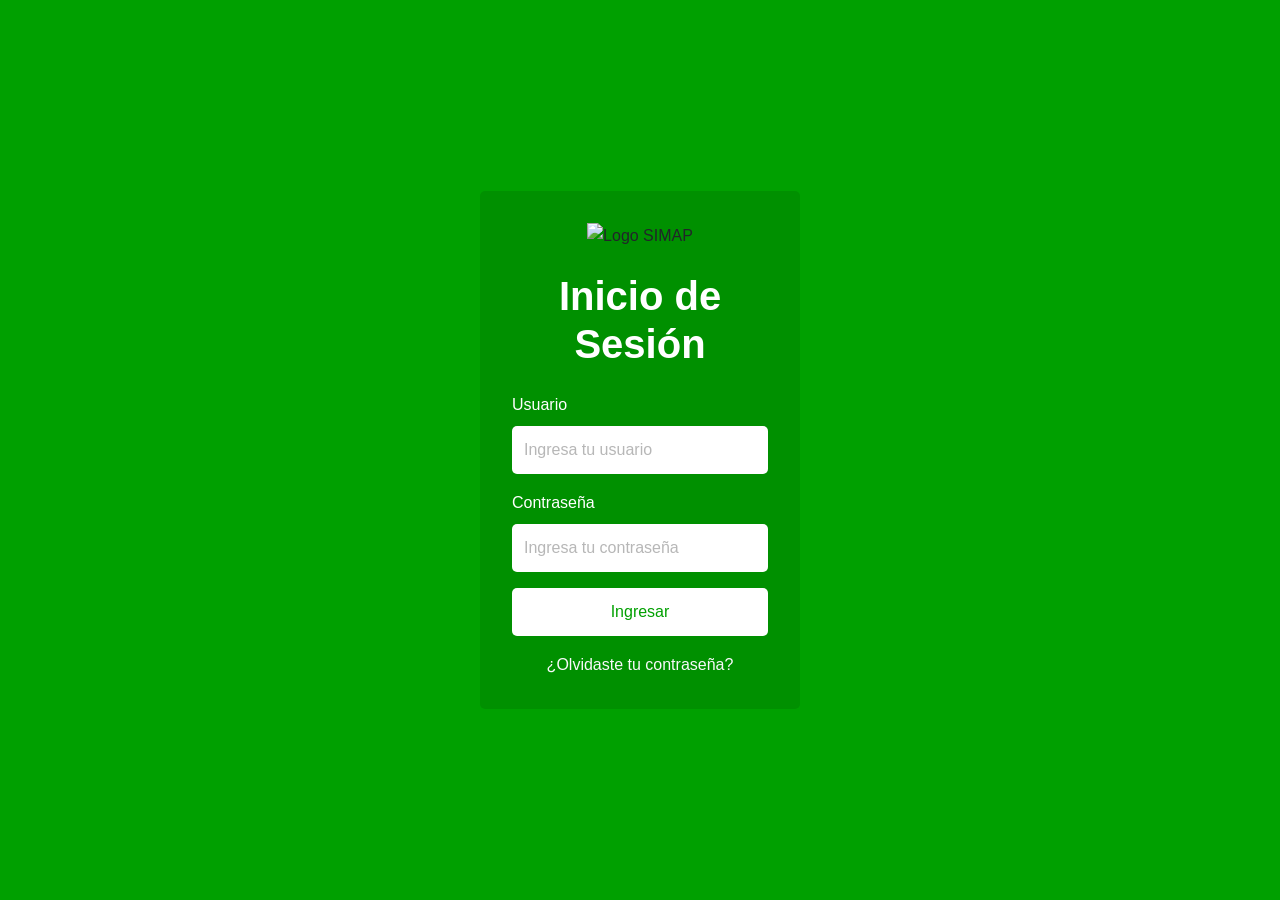
==== dashboard.html @ 45517e71 "Initial commit: SIMAP system structure with improved code" ====
<!DOCTYPE html>
<html lang="es">
<head>
    <meta charset="UTF-8">
    <meta name="viewport" content="width=device-width, initial-scale=1.0">
    <meta name="description" content="SIMAP - Dashboard de usuario">
    <title>SIMAP - Dashboard</title>

    <link href="https://cdn.jsdelivr.net/npm/bootstrap@5.3.3/dist/css/bootstrap.min.css" rel="stylesheet">
    <link rel="stylesheet" href="css/styles.css">
</head>
<body class="fondo-verde">
    <div class="container py-4">
        <div class="text-end mb-3">
            <button class="btn btn-light btn-sm" onclick="cerrarSesion()" title="Cerrar sesión">
                Cerrar sesión
            </button>
        </div>

        <div class="text-center mt-4">
            <img src="img/user.png" alt="Foto de perfil" class="perfil mb-3">

            <div class="info-box mt-4">
                <div class="mb-3">
                    <label for="grado" class="form-label">Grado</label>
                    <input type="text" id="grado" class="form-control" value="Capitán" readonly>
                </div>

                <div class="mb-3">
                    <label for="nombres" class="form-label">Nombres</label>
                    <input type="text" id="nombres" class="form-control" value="Sergio Peña" readonly>
                </div>

                <div class="mb-4">
                    <label for="cargo" class="form-label">Cargo</label>
                    <input type="text" id="cargo" class="form-control" value="Piloto" readonly>
                </div>
            </div>

            <div class="d-flex justify-content-center gap-3 flex-wrap">
                <a href="ordenes.html" class="btn btn-light" title="Ver órdenes de vuelo">
                    Órdenes de Vuelo
                </a>

                <a href="registros.html" class="btn btn-light" title="Ver registros de vuelo">
                    Registros de Vuelo
                </a>
            </div>
        </div>
    </div>

    <script src="js/app.js"></script>
</body>
</html>
---- css/styles.css ----
/* ========================= */
/* ESTILOS GENERALES */
/* ========================= */

:root {
    --color-primary: #00A000;
    --color-text-light: #ffffff;
    --color-text-dark: #000000;
    --border-radius: 5px;
    --transition: all 0.3s ease;
}

* {
    margin: 0;
    padding: 0;
    box-sizing: border-box;
}

body {
    font-family: 'Segoe UI', Tahoma, Geneva, Verdana, sans-serif;
    font-size: 1rem;
    line-height: 1.6;
}

/* ========================= */
/* COLORES Y FONDOS */
/* ========================= */

.fondo-verde {
    background-color: var(--color-primary);
    min-height: 100vh;
}

/* ========================= */
/* LOGIN BOX */
/* ========================= */

.login-box {
    width: 100%;
    max-width: 320px;
    padding: 2rem;
    background-color: rgba(0, 0, 0, 0.1);
    border-radius: var(--border-radius);
}

.logo {
    width: 100px;
    height: 100px;
    object-fit: contain;
}

.titulo {
    color: var(--color-text-light);
    margin-bottom: 1.5rem;
    font-weight: 600;
}

/* ========================= */
/* FORMULARIOS */
/* ========================= */

.form-label {
    color: var(--color-text-light);
    font-weight: 500;
    margin-bottom: 0.5rem;
}

.form-control {
    border: none;
    border-radius: var(--border-radius);
    padding: 0.75rem;
    background-color: var(--color-text-light);
    color: var(--color-text-dark);
    transition: var(--transition);
}

.form-control:focus {
    background-color: var(--color-text-light);
    color: var(--color-text-dark);
    box-shadow: 0 0 0 0.2rem rgba(0, 160, 0, 0.25);
    border-color: var(--color-primary);
}

.form-control::placeholder {
    color: #999;
    opacity: 0.7;
}

/* ========================= */
/* BOTONES */
/* ========================= */

.btn-light {
    background-color: var(--color-text-light);
    color: var(--color-primary);
    font-weight: 500;
    border: none;
    border-radius: var(--border-radius);
    padding: 0.75rem 1.5rem;
    transition: var(--transition);
    cursor: pointer;
}

.btn-light:hover {
    background-color: #f0f0f0;
    color: var(--color-primary);
    transform: translateY(-2px);
    box-shadow: 0 4px 8px rgba(0, 0, 0, 0.2);
}

.btn-light:active {
    transform: translateY(0);
}

/* ========================= */
/* PERFILES */
/* ========================= */

.perfil {
    width: 140px;
    height: 140px;
    border-radius: 50%;
    background-color: var(--color-text-light);
    object-fit: cover;
    border: 4px solid var(--color-text-light);
}

.mini-user {
    width: 50px;
    height: 50px;
    border-radius: 50%;
    background-color: var(--color-text-light);
    object-fit: cover;
}

/* ========================= */
/* INFO BOX */
/* ========================= */

.info-box {
    max-width: 350px;
    margin: 0 auto;
    padding: 2rem;
    background-color: rgba(0, 0, 0, 0.1);
    border-radius: var(--border-radius);
}

.info-box .form-label {
    color: var(--color-text-light);
    text-align: left;
    display: block;
    margin-bottom: 0.5rem;
}

.info-box .form-control {
    background-color: var(--color-text-light);
    color: var(--color-text-dark);
    border: none;
}

/* ========================= */
/* REGISTROS */
/* ========================= */

.registros-container {
    display: flex;
    flex-direction: column;
    gap: 0.75rem;
}

.registro {
    background-color: var(--color-text-light);
    color: var(--color-text-dark);
    padding: 1rem;
    border-radius: var(--border-radius);
    cursor: pointer;
    transition: var(--transition);
    text-align: center;
    font-weight: 500;
}

.registro:hover {
    background-color: #f0f0f0;
    transform: translateX(5px);
    box-shadow: 0 4px 8px rgba(0, 0, 0, 0.15);
}

/* ========================= */
/* ENLACES */
/* ========================= */

a.link-light {
    color: var(--color-text-light);
    text-decoration: none;
    transition: var(--transition);
}

a.link-light:hover {
    text-decoration: underline;
    opacity: 0.9;
}

/* ========================= */
/* RESPONSIVE */
/* ========================= */

@media (max-width: 576px) {
    .login-box {
        max-width: 90%;
    }

    .info-box {
        padding: 1.5rem;
    }

    .d-flex.gap-3 {
        flex-direction: column;
    }

    .btn {
        width: 100%;
    }

    .titulo {
        font-size: 1.5rem;
    }
}
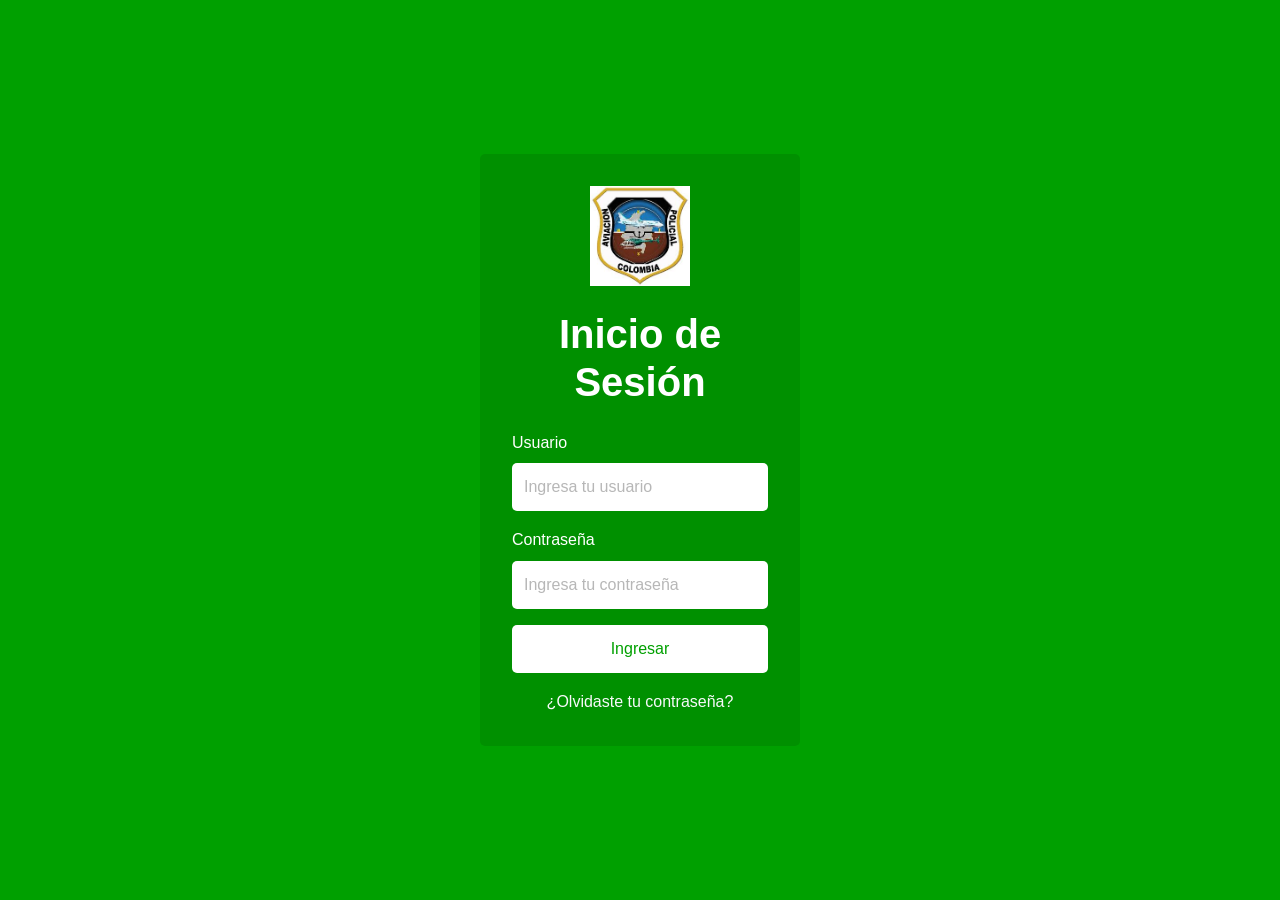
==== commit d3876c7e: "Actualiza perfil y amplía registros de vuelo" ====
--- a/dashboard.html
+++ b/dashboard.html
@@ -18,12 +18,14 @@
         </div>
 
         <div class="text-center mt-4">
+            <img src="logo-simap.jpeg" alt="Logo SIMAP" class="logo mb-4">
+            
             <img src="img/user.png" alt="Foto de perfil" class="perfil mb-3">
 
             <div class="info-box mt-4">
                 <div class="mb-3">
                     <label for="grado" class="form-label">Grado</label>
-                    <input type="text" id="grado" class="form-control" value="Capitán" readonly>
+                    <input type="text" id="grado" class="form-control" value="Subintendente" readonly>
                 </div>
 
                 <div class="mb-3">
@@ -33,17 +35,23 @@
 
                 <div class="mb-4">
                     <label for="cargo" class="form-label">Cargo</label>
-                    <input type="text" id="cargo" class="form-control" value="Piloto" readonly>
+                    <input type="text" id="cargo" class="form-control" value="Técnico Aeronáutico" readonly>
                 </div>
             </div>
 
             <div class="d-flex justify-content-center gap-3 flex-wrap">
-                <a href="ordenes.html" class="btn btn-light" title="Ver órdenes de vuelo">
-                    Órdenes de Vuelo
+                <a href="ordenes.html" class="btn btn-light" title="Ver ordenes de vuelo">
+                    Ordenes de Vuelo
                 </a>
 
                 <a href="registros.html" class="btn btn-light" title="Ver registros de vuelo">
                     Registros de Vuelo
+                </a>
+            </div>
+
+            <div class="mt-4">
+                <a href="https://youtu.be/GS5xs1w9Bls" target="_blank" class="btn btn-light btn-lg" title="Ver video de capacitación">
+                    📹 Ver Video
                 </a>
             </div>
         </div>
